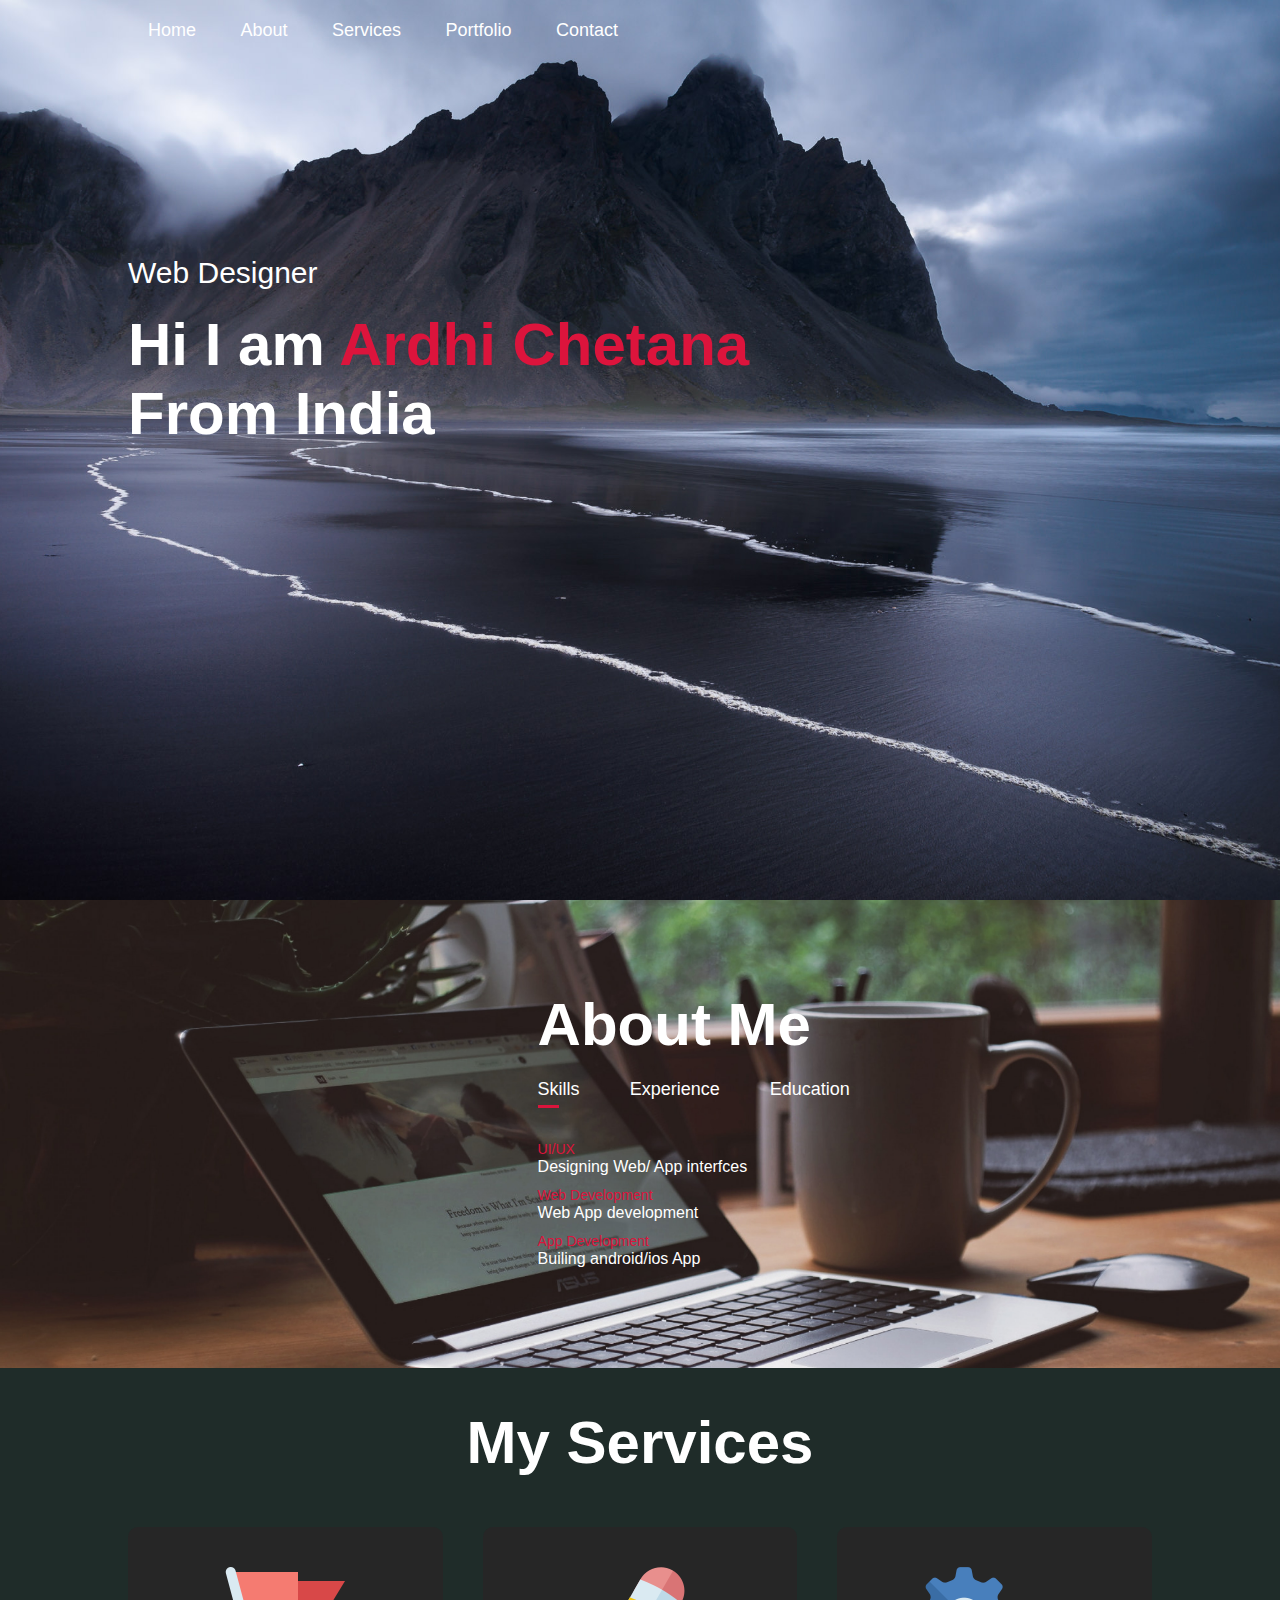
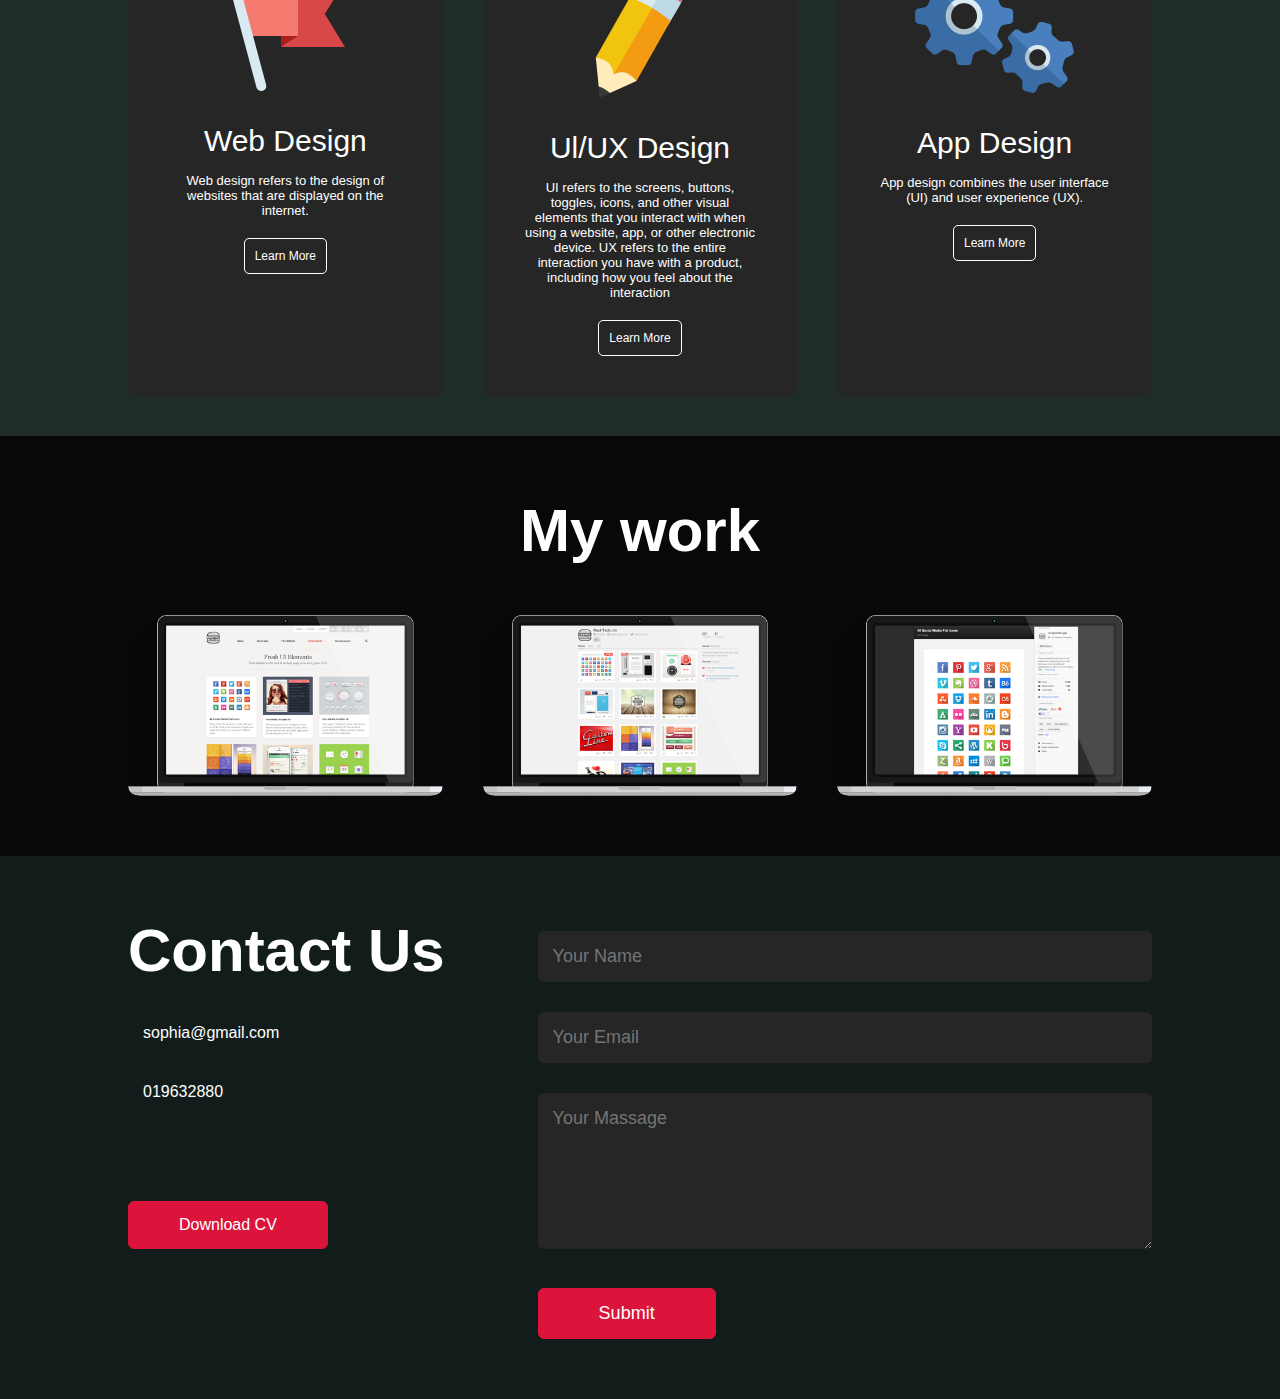
==== Portfolio Website/index.html @ 3432a05f "Add files via upload" ====
<!DOCTYPE html>
<html lang="en">
<head>
    <meta charset="UTF-8">
    <meta http-equiv="X-UA-Compatible" content="IE=edge">
    <meta name="viewport" content="width=device-width, initial-scale=1.0">
    <link rel="stylesheet" href="style.css">
    <link rel="stylesheet" href="css/all.css">
    <title>personal portfoli website</title>
</head>
<body>
    
     <div id="hearder">
        <div class="contenier">
            <nav >
                <ul id="sidmenu">
                    <li><a href="#hearder">Home</a></li>
                    <li><a href="#about">About</a></li>
                    <li><a href="#services">Services</a></li>
                    <li><a href="#portfolio">Portfolio</a></li>
                    <li><a href="#contact">Contact</a></li>
                    <i class="fa-solid fa-xmark" onclick="closemenu()"></i>
                 </ul>
                 <i class="fa-solid fa-bars" onclick="openmenu()"></i>
              </nav> 
              <div class="hearder-text">
                <p>Web Designer</p>
                <h1>Hi I am <span>Ardhi Chetana</span><br> From India</h1>
              </div>       
            </div>
        </div>
     </div>

      <div id="about">
        <div class="contenier">
            <div class="row">
                <div class="about-col-1"> 
                </div>
                <div class="about-col-2">
                    <h1 class="sub-title">About Me</h1>
                    <p></p>
                   <div class="tab-titles">
                    <p class="tab-links active-link " onclick="opentab('skills')">Skills</p>
                    <p class="tab-links" onclick="opentab('experience')">Experience</p>
                    <p class="tab-links" onclick="opentab('education')">Education</p>
                   </div>
                   <div class="tab-contents active-tab" id="skills">
                    <ul>
                        <li><span>UI/UX</span><br>Designing Web/ App interfces</li>
                        <li><span>Web Development</span><br> Web App development</li>
                        <li><span>App Development</span><br>Builing android/ios App</li>
                    </ul>
                   </div>
                   <div class="tab-contents" id="experience">
                    <ul>
                        <li><span>2022 - Current </span><br>Design trainig at Et institute </li>
                        <li><span>2020 - 2022</span><br> team lead ate start app llc</li>
                        <li><span>App Development</span><br>Builing android/ios App</li>
                    </ul>
                   </div>
                   <div class="tab-contents" id="education">
                    <ul>
                        <li><span>UI/UX</span><br>Designing Web/ App interfces</li>
                        <li><span>Web Development</span><br> Web App development</li>
                        <li><span>App Development</span><br>Builing android/ios App</li>
                    </ul>
                   </div>
                </div>
            </div>
        </div>
    </div>
     <div id="services">
        <div class="contenier">
            <h1 class="sub-title">My Services</h1>
            <div class="services-list">
                <div>
                    <img src="flag.png" >
                    <h2>Web Design</h2>
                    <p>Web design refers to the design of websites that are displayed on the internet.</p>
                    <a href="https://rockcontent.com/blog/web-design/">Learn More</a>
                </div>
                <div>
                    <img src="pancel.png" >
                    <h2>Ul/UX Design</h2>
                    <p>UI refers to the screens, buttons, toggles, icons, and other visual elements that you interact with when using a website, app, or other electronic device. UX refers to the entire interaction you have with a product, including how you feel about the interaction</p>
                    <a href="https://flatironschool.com/blog/what-is-ux-ui-design/">Learn More</a>
                </div>
                <div>
                    <img src="grars.png" >
                    <h2>App Design</h2>
                    <p>App design combines the user interface (UI) and user experience (UX).</p>
                    <a href="https://buildfire.com/tools-for-mobile-app-designers/">Learn More</a>
                </div>

            </div>

        </div>
     </div>
        <div id="portfolio">
            <div class="contenier">
                <h1 class="sub-title">My work</h1>
                <div class="work-list">
                    <div class="work">
                        <img src="Portfolio2.png" >
                        <div class="layer">
                            <h3>Social Media App</h3>
                            <p>This app allows users to have conversations, share information and create web content</p>
                            <a href="#"><i class="fa-solid fa-up-right-from-square"></i></a>
                        </div>
                        
                    </div>
                    <div class="work">
                        <img src="Portfolio3.png" >
                        <div class="layer">
                            <h3>Music App</h3>
                            <p> It aims to create a simple yet fulfilling experience for music lovers by removing complex features. The use of dark elements gives the app design a modern and futuristic feel.</p>
                            <a href="#"><i class="fa-solid fa-up-right-from-square"></i></a>
                        </div>
                    </div>
                    <div class="work">
                        <img src="Portfolio4.png" >
                        <div class="layer">
                            <h3>Online Shopping App</h3>
                            <p>which is designed to allow owners and customers to sell or buy product online without going into the website.The features that are included on the website have been incorporated into this APP.</p>
                            <a href="#"><i class="fa-solid fa-up-right-from-square"></i></a>
                        </div>
                        
                    </div>
                  
                </div>
            </div>
        </div>
          <div id="contact">
            <div class="contenier">
                <div class="row">
                    <div class="contact-left">
                        <h1 class="sub-title">Contact Us</h1>
                        <p><i class="fa-solid fa-paper-plane"></i>sophia@gmail.com</p>
                        <p><i class="fa-solid fa-square-phone-flip"></i>019632880</p>
                        <div class="social-icons">
                            <a href=""><i class="fa-brands fa-square-facebook"></i></a>
                            <a href=""><i class="fa-brands fa-square-twitter"></i></a>
                            <a href=""><i class="fa-brands fa-square-instagram"></i></a>
                            <a href=""><i class="fa-brands fa-linkedin"></i></a>
                        </div>
                        <a href="" class="btn btn2">Download CV</a>
                    </div>
                    <div class="contact-right">
                        <form >
                            <input type="text" name="Name" placeholder="Your Name" required>
                            <input type="Email" name="Email" placeholder="Your Email" required>
                            <textarea name="massage" rows="6" placeholder="Your Massage"></textarea>
                            <button type="submit" class="btn btn2">Submit</button>
                        </form>
                    </div>
                </div>
            </div>
          </div>   
          
      </div>
  <script>
    var tablinks = document.getElementsByClassName("tab-links");
    var tabcontents = document.getElementsByClassName("tab-contents");
    function opentab(tabname){
        for(tablink of tablinks){
            tablink.classList.remove("active-link");
        }
        for(tabcontent of tabcontents){
            tabcontent.classList.remove("active-tab");
        }
        event.currentTarget.classList.add("active-link");
        document.getElementById(tabname).classList.add("active-tab");
    }
  </script>
<script>
    var sidmenu = document.getElementById("sidmenu");
    function openmenu(){
        sidmenu.style.right ="0";
    }
    function closemenu(){
        sidmenu.style.right ="-200px";
    }
</script>
</body>
</html>
---- Portfolio Website/style.css ----
*{
    margin: 0;
    padding: 0;
    box-sizing: border-box;
    font-family: sans-serif;
}
body{
    background: #080808;
    color: #fff;
}
html{
    scroll-behavior: smooth;
}
#hearder{
    width: 100%;
    height: 100vh;
    background-image: url(pic2.jpg);
    background-position: center;
    background-size: cover;
}
.contenier{
    padding: 10px 10%;
}
nav{
    display: flex;
    align-items: center;
    justify-content: space-between;
    flex-wrap: wrap;
}
.logo{
    width: 140px;
}
nav ul li {
    display: inline-block;
    list-style: none;
    margin: 10px 20px;
}
nav ul li a{
    color: #fff;
    text-decoration: none;
    font-size: 18px;
    position: relative;
}
nav ul li a::after{
    content: '';
    width: 0;
    height: 3px;
    background: crimson;
    position: absolute;
    left: 0;
    bottom: -6px;
    transition: 0.5s;
}
nav ul li a:hover::after{
    width: 100%;

}
.hearder-text{
    font-size: 30px;
    margin-top: 20%;

}
.hearder-text h1{
    font-size: 60px;
    margin-top: 20px;

}
.hearder-text h1 span{
    color: crimson;
}

#about{
    padding: 80px 0;
   color: #fff;
   background: url(pic3a.jpg);
   background-position: center;
   background-size: cover;
}
.row{
    display: flex;
    justify-content: space-between;
    flex-wrap: wrap;
}
.about-col-1{
    flex-basis: 35%;
}
.about-col-1 img{
    width: 100%;
    border-radius: 15px;
}
.about-col-2{
    flex-basis: 60%;
}
.sub-title{
    font-size: 60px;
    font-weight: 600;

}
.tab-titles{
    display: flex;
    margin: 20px 0 40px;
}
.tab-links{
    margin-right: 50px;
    font-size: 18px;
    font-weight: 500;
    cursor: pointer;
    position: relative;
}
.tab-links::after{
    content: '';
    width: 0;
    height: 3px;
    background: crimson;
    position: absolute;
    left: 0;
    bottom: -8px;
    transition: 0.5s;
}
.tab-links.active-link::after{
    width: 50%;
}
.tab-contents ul li{
    list-style: none;
    margin: 10px 0;
}
.tab-contents ul li span{
    color: crimson;
    font-size: 14px;
}
.tab-contents{
    display: none;
}
.tab-contents.active-tab{
    display: block;
}

#services{
    padding: 30px 0;
    background: #1f2c29;
    
}
#services .contenier{
    text-align: center;
}
#services .contenier p{
    margin-top: 15px;
}


.services-list{
    display: grid;
    grid-template-columns: repeat(auto-fit, minmax(250px,1fr));
    grid-gap: 40px;
    margin-top: 50px;
}
.services-list div{
    background: #262626;
    padding: 40px;
    font-size: 13px;
    font-weight: 300;
    border-radius: 10px;
    transition: background 0.5s, transform 0.5s;

}
.services-list div img{
    margin-bottom: 30px;
}
.services-list div h2{
    font-size: 30px;
    font-weight: 500;
    margin-bottom: 15px;
}
.services-list div a{
    text-decoration: none;
    color: #fff;
    font-size: 12px;
    margin-top: 20px;
    display: inline-block;
    border: 1px solid #fff;
    padding: 10px;
    border-radius: 5px;
}
.services-list div a:hover{
    background: crimson;

}
.services-list div:hover{
    background: crimson;
    transform: translateY(-10px);
}

#portfolio{
    padding: 50px 0;
}
#portfolio .contenier{
    text-align: center;
}
#portfolio .contenier p{
    margin-top: 15px;
}
.work-list{
    display: grid;
    grid-template-columns: repeat(auto-fit, minmax(250px,1fr));
    grid-gap: 40px;
    margin-top: 50px;

}
.work{
    border-radius: 10px;
    position: relative;
    overflow: hidden;
}
.work img{
    width: 100%;
    border-radius: 10px;
    display: block;
    transition: transform 0.5s;
}
.layer{
    width: 100%;
    height: 0;
    background: linear-gradient(rgba(0,0,0,0.6),crimson);
    border-radius: 10px;
    position: absolute;
    left: 0;
    bottom: 0;
    overflow: hidden;
    display: flex;
    align-items: center;
    justify-content: center;
    flex-direction: column;
    padding: 0 40px;
    text-align: center;
    font-size: 14px;
    transition: height 0.5s;
}
.layer h3{
    font-weight: 500;
    margin-bottom: 10px;
}
.layer a{
    margin-top: 20px;
    color: crimson;
    text-decoration: none;
    font-size: 18px;
    line-height: 40px;
    background: #fff;
    width: 40px;
    height: 40px;
    border-radius: 50%;
    text-align: center;
}
.work:hover:img{
    transform: scale(1.1);
}

.work:hover .layer{
    height: 100%;
}
.btn{
    display: block;
    margin: 50px auto;
    width: fit-content;
    border: 1px solid crimson;
    padding: 14px 50px;
    border-radius: 6px;
    text-decoration: none;
    color: #fff;
    transition: background 0.5s;
}
.btn:hover{
    background: crimson;
}

#contact{
    background: #121d1b;
    padding-top: 50px;
}
.contact-left{
    flex-basis: 35%;
}
.contact-right{
    flex-basis: 60%;
}
.contact-left p{
    margin-top: 30px;

}
.contact-left p i{
    color: crimson;
    margin-right: 15px;
    font-size: 25px;

}
.social-icons{
    margin-top: 30px;

}
.social-icons a{
    text-decoration: none;
    font-size: 30px;
    margin-right: 15px;
    color: #ababab;
    display: inline-block;
    transition: transform 0.5s;
}
.social-icons a:hover{
    color: crimson;
    transform: translateY(-5px);
}
.btn.btn2{
    background: crimson;
    display: inline-block;
}
.contact-right form {
    width: 100%;
   

}
form input, form textarea{
    width: 100%;
    border: 0;
    outline: none;
    background: #262626;
    padding: 15px;
    margin: 15px 0;
    color: #fff;
    font-size: 18px;
    border-radius: 6px;
}
form .btn2{
    padding: 14px 60px;
    font-size: 18px;
    margin-top: 20px;
    cursor: pointer;
}
.copyright{
    width: 100%;
    text-align: center;
    padding: 25px 0;
    background: #262626;
    font-weight: 300;
    margin-top: 20px;
}
.copyright i{
    color: crimson;
}


/*---------------- End Contact section -------------*/

nav .fa-solid{
    display: none;
}
@media Only Screen and (max-width:600px){
    .hearder-text{
        margin-top: 50%;
        font-size: 16px;
    }
    .hearder-text h1{
        font-size: 30px;
    }
    nav .fa-solid{
        display: block;
        font-size: 25px;
    }
    nav ul{
        background: crimson;
        position: fixed;
        top: 0;
        right: -200px;
        width: 200px;
        height: 100vh;
        padding-top: 50px;
        z-index: 2;
        transition: right 0.5s;
    }
    nav ul li{
        display: block;
        margin: 25px;

    }
    nav ul .fa-solid{
        position: absolute;
        top: 25px;
        left: 25px;
        cursor: pointer;
    }
    .sub-title{
        font-size: 40px;

    }
    .about-col-1, .about-col-2{
        flex-basis: 100%;
    }
    .about-col-1{
        margin-bottom: 30px;
    }
   .about-col-2{
    font-size: 14px;
   }
   .tab-links{
    font-size: 16px;
    margin-right: 20px;

   }
   .contact-left, .contact-right{
    flex-basis: 100%;
   }
   .copyright{
    font-size: 14px;
   }
}
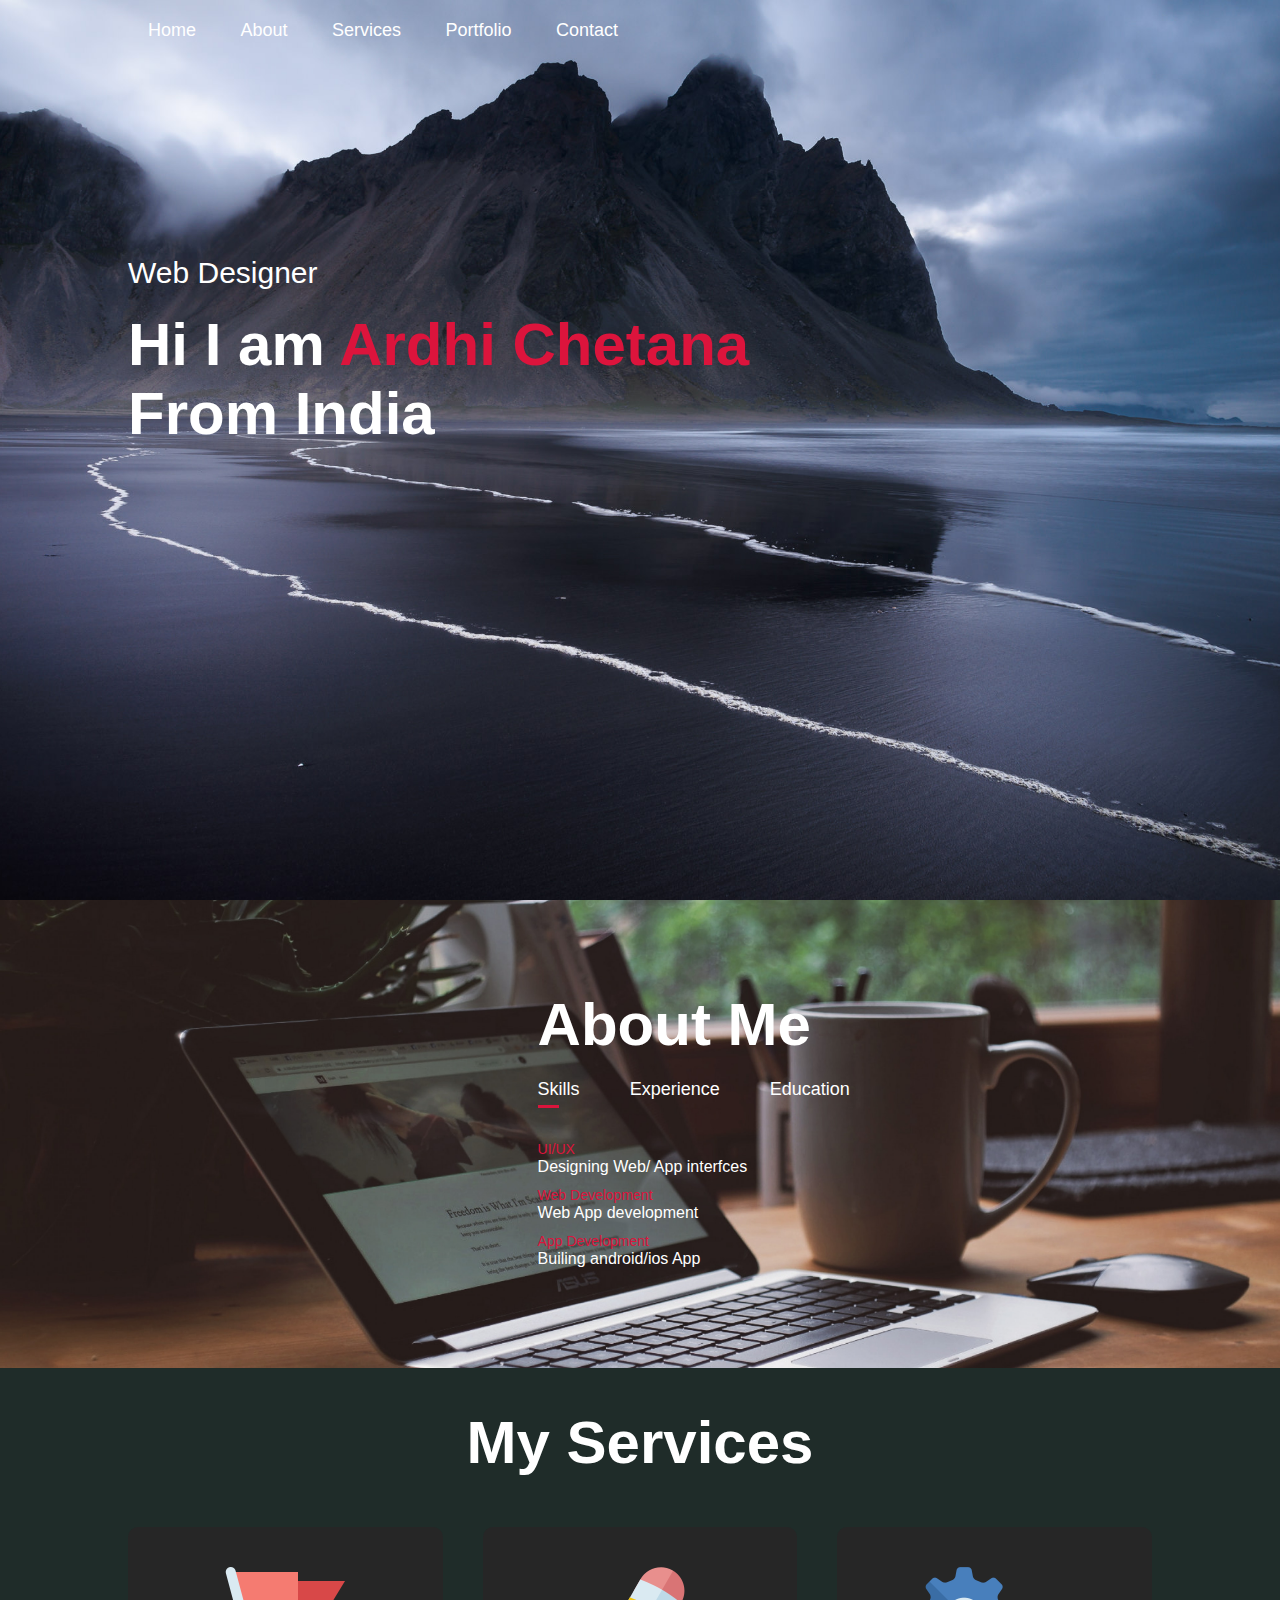
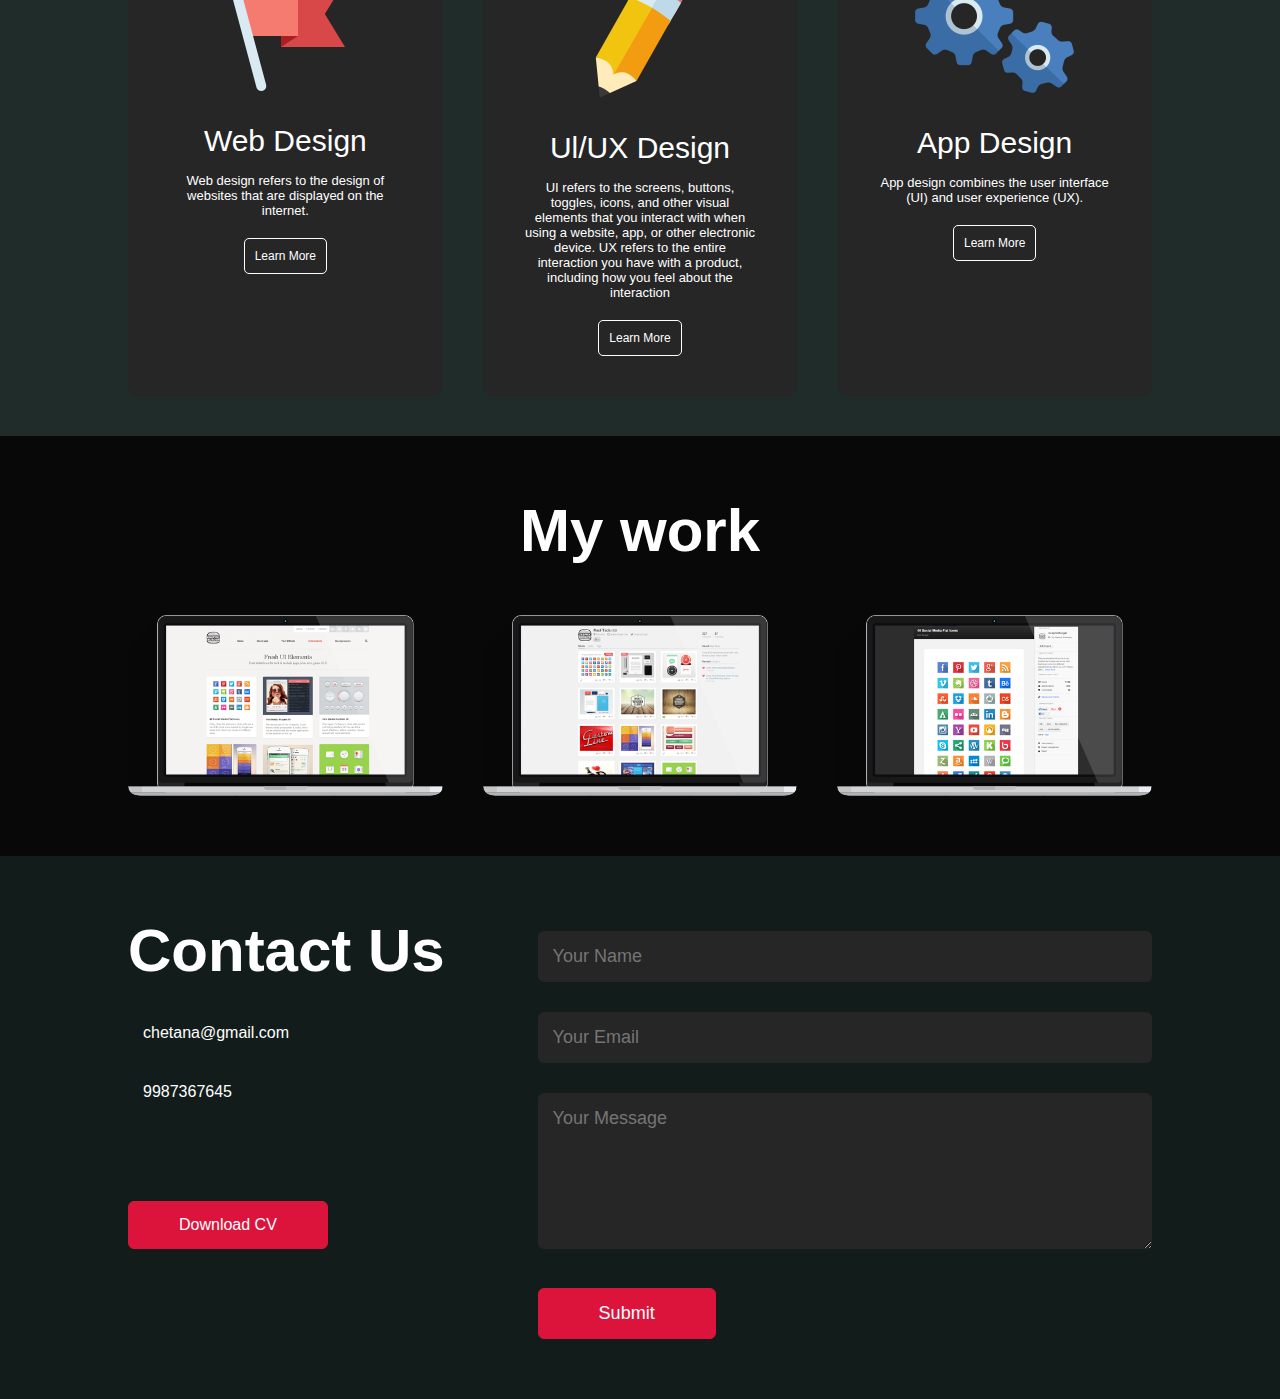
==== commit 44b3015f: "index.html" ====
--- a/Portfolio Website/index.html
+++ b/Portfolio Website/index.html
@@ -135,8 +135,8 @@
                 <div class="row">
                     <div class="contact-left">
                         <h1 class="sub-title">Contact Us</h1>
-                        <p><i class="fa-solid fa-paper-plane"></i>sophia@gmail.com</p>
-                        <p><i class="fa-solid fa-square-phone-flip"></i>019632880</p>
+                        <p><i class="fa-solid fa-paper-plane"></i>chetana@gmail.com</p>
+                        <p><i class="fa-solid fa-square-phone-flip"></i>9987367645</p>
                         <div class="social-icons">
                             <a href=""><i class="fa-brands fa-square-facebook"></i></a>
                             <a href=""><i class="fa-brands fa-square-twitter"></i></a>
@@ -149,7 +149,7 @@
                         <form >
                             <input type="text" name="Name" placeholder="Your Name" required>
                             <input type="Email" name="Email" placeholder="Your Email" required>
-                            <textarea name="massage" rows="6" placeholder="Your Massage"></textarea>
+                            <textarea name="massage" rows="6" placeholder="Your Message"></textarea>
                             <button type="submit" class="btn btn2">Submit</button>
                         </form>
                     </div>
@@ -182,4 +182,4 @@
     }
 </script>
 </body>
-</html>+</html>
